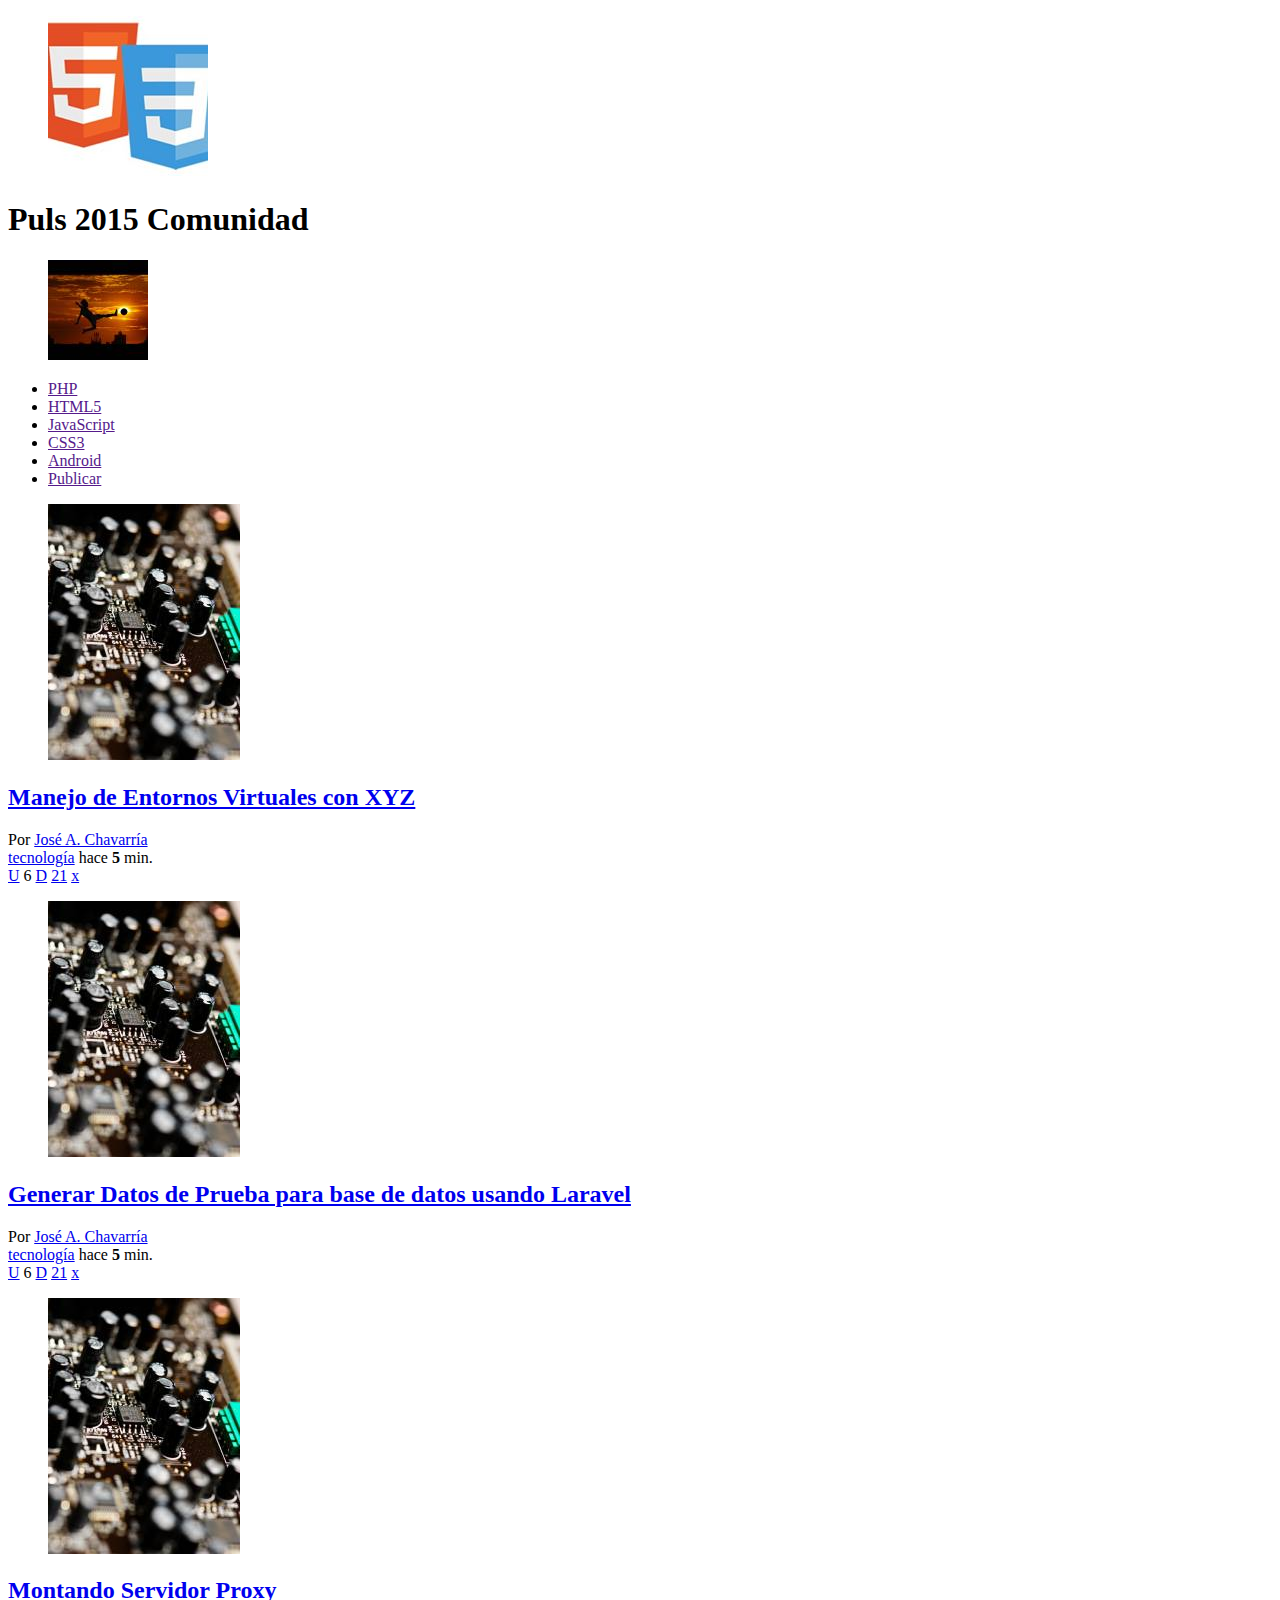
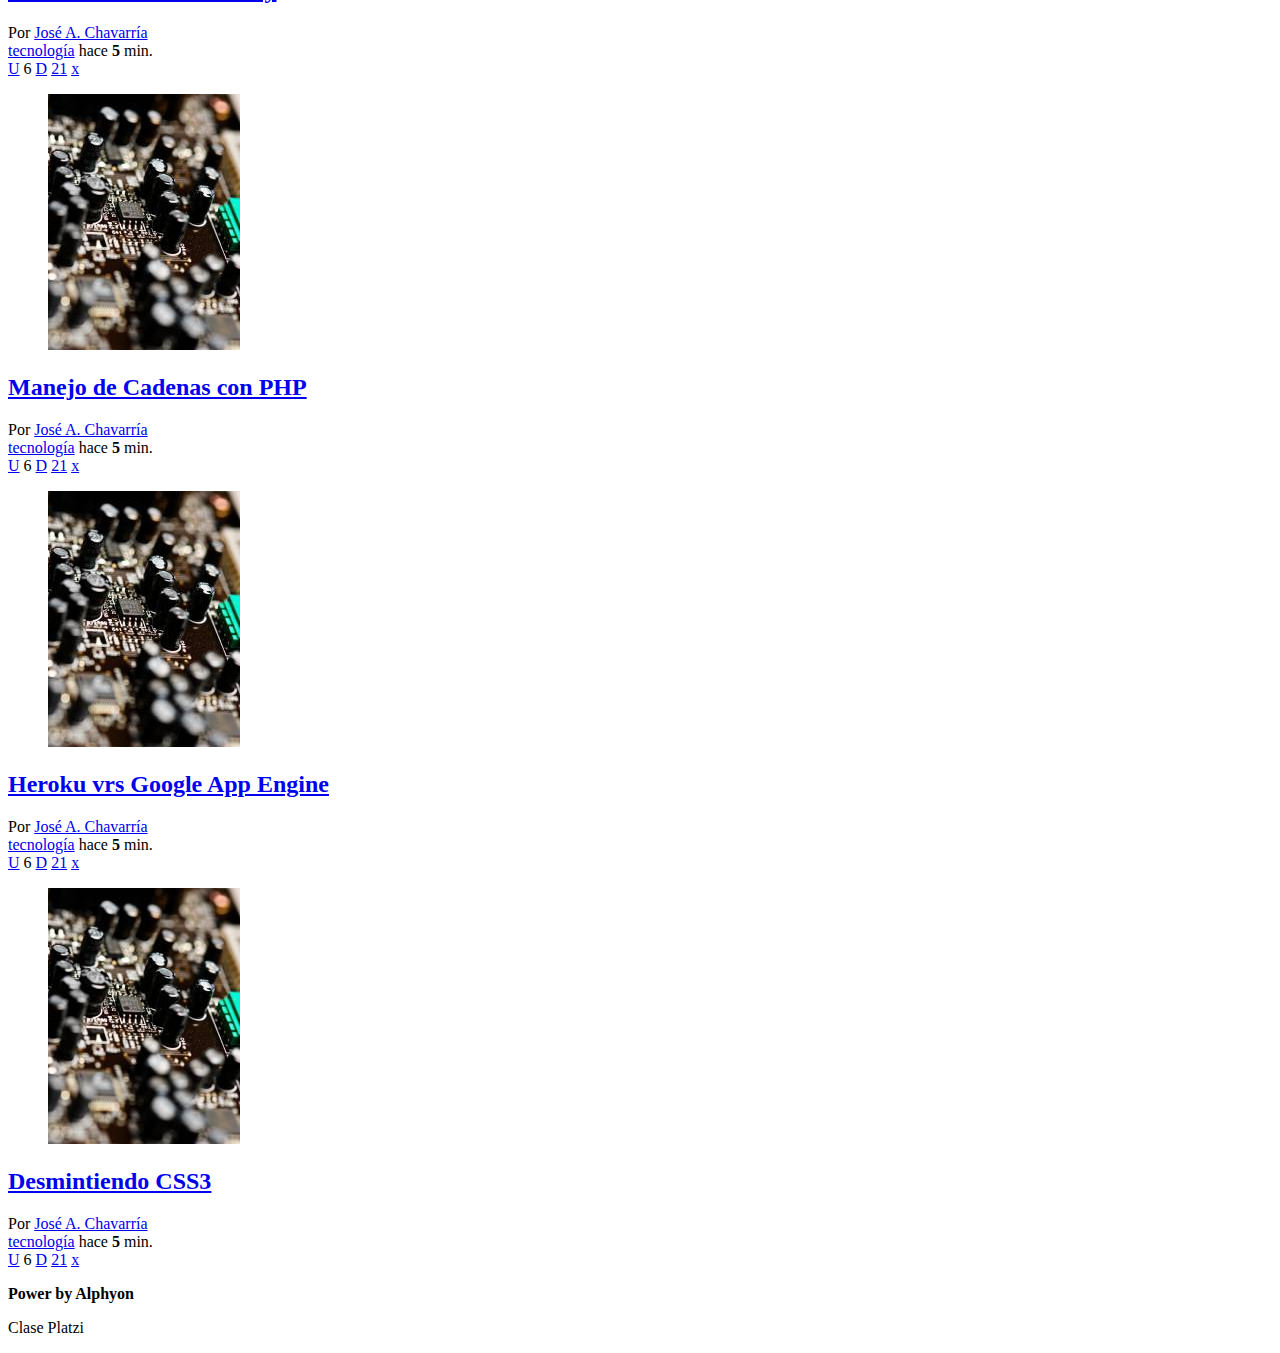
==== index.html @ a3f4fc54 "agregados diseño con CSS" ====
<!DOCTYPE html>
<html lang="es">
<head>
  <meta charset="UTF-8" />
  <meta meta="description" content="proyecto del curso de diseño Web" />
  <title>Puls la Red para aprender </title>
  <link rel="stylesheet" href="css/normalize.css" />
  <link rel="stylesheet" href="css/estilos.css" />
</head>
<body>
  <header>
    <figure id="logo">
      <img src="imagenes/logo.jpg" alt="" />
    </figure>
    <h1>Puls 2015 Comunidad</h1>
    <figure id="avatar">
      <img src="imagenes/avatar.jpg" alt="" />
    </figure>
  </header>
  <nav>
    <ul>
      <li><a href="">PHP</a></li>
      <li><a href="">HTML5</a></li>
      <li><a href="">JavaScript</a></li>
      <li><a href="">CSS3</a></li>
      <li><a href="">Android</a></li>
      <li id="publicar_nav">
        <a href="">Publicar</a>
        </li>
    </ul>
  </nav>
  <section id="contenido">
    <article class="item">
      <figure class="imagen_item">
        <img src="imagenes/imagen.jpg" alt="" />
      </figure>
      <h2 class="titulo_item">
        <a href="#">Manejo de Entornos Virtuales con XYZ</a>
        </h2>
      <div class="autor_item">Por <a href="#">José A. Chavarría</a></div>
      <div class="datos_item">
        <a href="#" class="tag_item">tecnología</a>
        <span class="fecha_item"> hace<strong> 5 </strong>min.</span>
      </div>
      <div class="votacion">
        <a href="#" class="up">U</a>
        6
        <a href="#" class="down">D</a>
        <a href="#" class="comentarios_item">21</a>
        <a href="#" class="guardar_item">x</a>
      </div>
    </article>
    <article class="item">
      <figure class="imagen_item">
        <img src="imagenes/imagen.jpg" alt="" />
      </figure>
      <h2 class="titulo_item">
        <a href="#">Generar Datos de Prueba para base de datos usando Laravel</a>
        </h2>
      <div class="autor_item">Por <a href="#">José A. Chavarría</a></div>
      <div class="datos_item">
        <a href="#" class="tag_item">tecnología</a>
        <span class="fecha_item"> hace<strong> 5 </strong>min.</span>
      </div>
      <div class="votacion">
        <a href="#" class="up">U</a>
        6
        <a href="#" class="down">D</a>
        <a href="#" class="comentarios_item">21</a>
        <a href="#" class="guardar_item">x</a>
      </div>
    </article>
    <article class="item">
      <figure class="imagen_item">
        <img src="imagenes/imagen.jpg" alt="" />
      </figure>
      <h2 class="titulo_item">
        <a href="#">Montando Servidor Proxy</a>
        </h2>
      <div class="autor_item">Por <a href="#">José A. Chavarría</a></div>
      <div class="datos_item">
        <a href="#" class="tag_item">tecnología</a>
        <span class="fecha_item"> hace<strong> 5 </strong>min.</span>
      </div>
      <div class="votacion">
        <a href="#" class="up">U</a>
        6
        <a href="#" class="down">D</a>
        <a href="#" class="comentarios_item">21</a>
        <a href="#" class="guardar_item">x</a>
      </div>
    </article>
    <article class="item">
      <figure class="imagen_item">
        <img src="imagenes/imagen.jpg" alt="" />
      </figure>
      <h2 class="titulo_item">
        <a href="#">Manejo de Cadenas con PHP</a>
        </h2>
      <div class="autor_item">Por <a href="#">José A. Chavarría</a></div>
      <div class="datos_item">
        <a href="#" class="tag_item">tecnología</a>
        <span class="fecha_item"> hace<strong> 5 </strong>min.</span>
      </div>
      <div class="votacion">
        <a href="#" class="up">U</a>
        6
        <a href="#" class="down">D</a>
        <a href="#" class="comentarios_item">21</a>
        <a href="#" class="guardar_item">x</a>
      </div>
    </article>
    <article class="item">
      <figure class="imagen_item">
        <img src="imagenes/imagen.jpg" alt="" />
      </figure>
      <h2 class="titulo_item">
        <a href="#">Heroku vrs Google App Engine</a>
        </h2>
      <div class="autor_item">Por <a href="#">José A. Chavarría</a></div>
      <div class="datos_item">
        <a href="#" class="tag_item">tecnología</a>
        <span class="fecha_item"> hace<strong> 5 </strong>min.</span>
      </div>
      <div class="votacion">
        <a href="#" class="up">U</a>
        6
        <a href="#" class="down">D</a>
        <a href="#" class="comentarios_item">21</a>
        <a href="#" class="guardar_item">x</a>
      </div>
    </article>
    <article class="item">
      <figure class="imagen_item">
        <img src="imagenes/imagen.jpg" alt="" />
      </figure>
      <h2 class="titulo_item">
        <a href="#">Desmintiendo CSS3</a>
        </h2>
      <div class="autor_item">Por <a href="#">José A. Chavarría</a></div>
      <div class="datos_item">
        <a href="#" class="tag_item">tecnología</a>
        <span class="fecha_item"> hace<strong> 5 </strong>min.</span>
      </div>
      <div class="votacion">
        <a href="#" class="up">U</a>
        6
        <a href="#" class="down">D</a>
        <a href="#" class="comentarios_item">21</a>
        <a href="#" class="guardar_item">x</a>
      </div>
    </article>
  </section>
  <footer>
    <p><strong>Power by Alphyon</strong></p>
    <p>Clase Platzi</p>
  </footer>
</body>
</html>
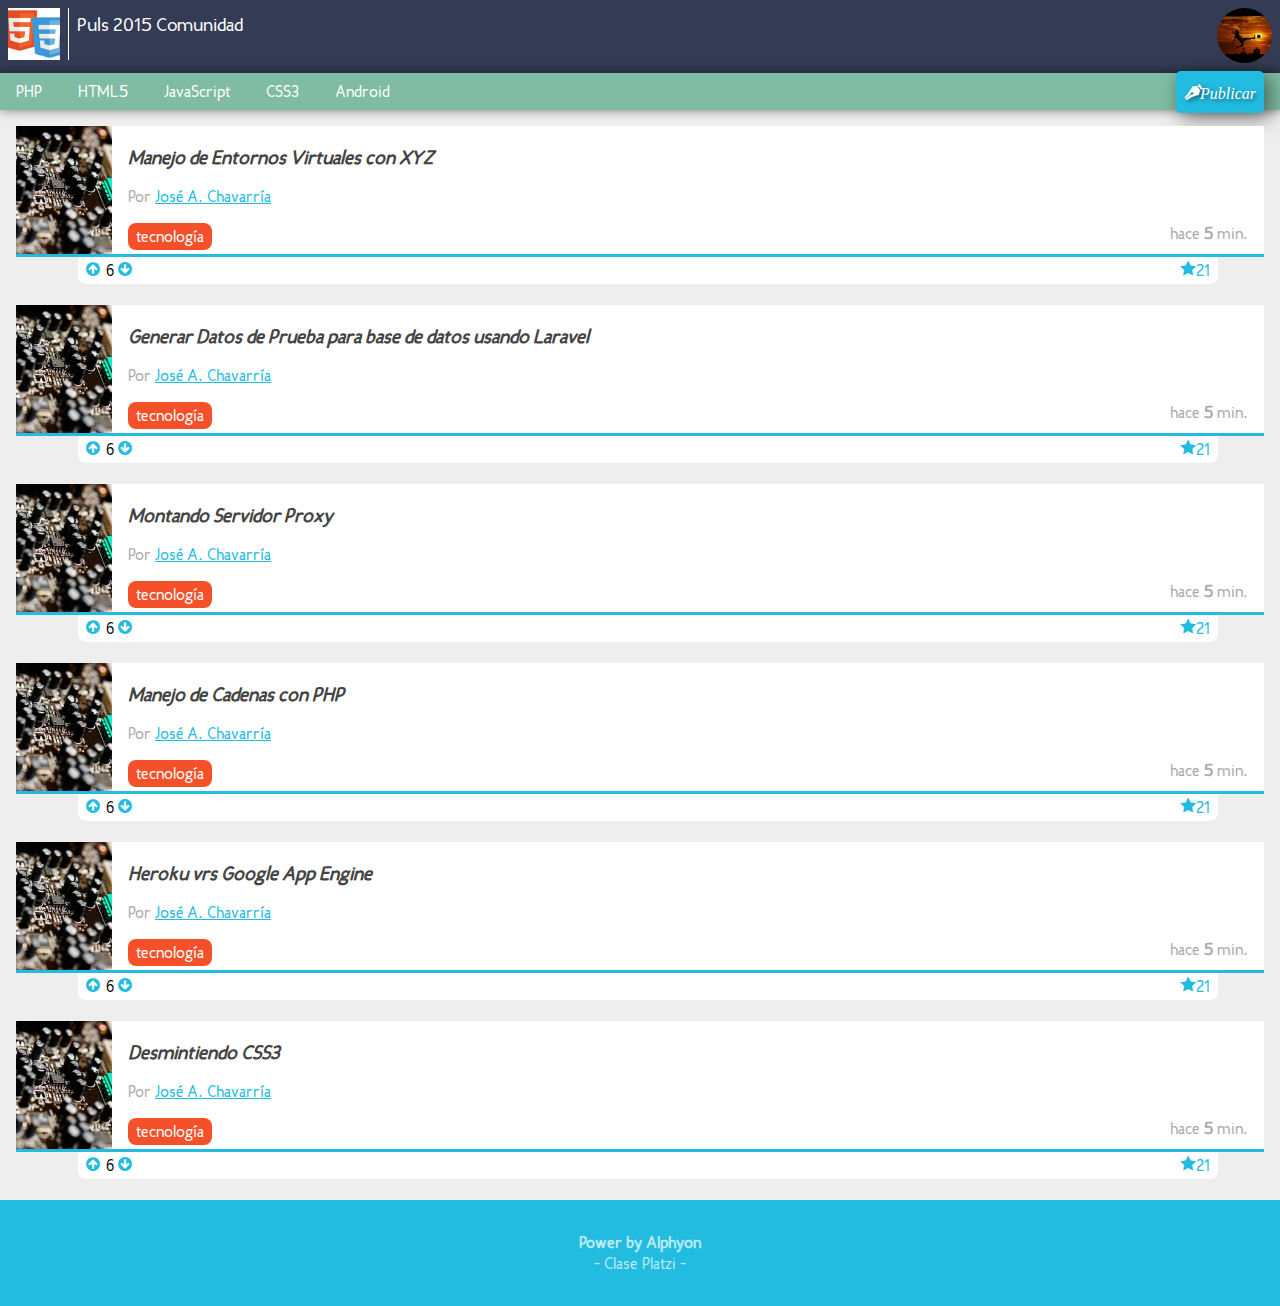
==== commit a75831ad: "agregadas fuentes e iconfonts" ====
--- a/index.html
+++ b/index.html
@@ -4,8 +4,11 @@
   <meta charset="UTF-8" />
   <meta meta="description" content="proyecto del curso de diseño Web" />
   <title>Puls la Red para aprender </title>
+  <link rel="stylesheet" href="css/font.css">
+  <!--<link href='http://fonts.googleapis.com/css?family=Open+Sans:400,700' rel='stylesheet' type='text/css'>-->
   <link rel="stylesheet" href="css/normalize.css" />
   <link rel="stylesheet" href="css/estilos.css" />
+
 </head>
 <body>
   <header>
@@ -25,7 +28,7 @@
       <li><a href="">CSS3</a></li>
       <li><a href="">Android</a></li>
       <li id="publicar_nav">
-        <a href="">Publicar</a>
+        <a href="" class="icon-lapiz">Publicar</a>
         </li>
     </ul>
   </nav>
@@ -43,11 +46,11 @@
         <span class="fecha_item"> hace<strong> 5 </strong>min.</span>
       </div>
       <div class="votacion">
-        <a href="#" class="up">U</a>
+        <a href="#" class="up icon-f-arriba icon-f-arriba"></a>
         6
-        <a href="#" class="down">D</a>
+        <a href="#" class="down icon-f-abajo icon-f-abajo"></a>
         <a href="#" class="comentarios_item">21</a>
-        <a href="#" class="guardar_item">x</a>
+        <a href="#" class="guardar_item icon-estrella"></a>
       </div>
     </article>
     <article class="item">
@@ -63,11 +66,11 @@
         <span class="fecha_item"> hace<strong> 5 </strong>min.</span>
       </div>
       <div class="votacion">
-        <a href="#" class="up">U</a>
+        <a href="#" class="up icon-f-arriba"></a>
         6
-        <a href="#" class="down">D</a>
+        <a href="#" class="down icon-f-abajo"></a>
         <a href="#" class="comentarios_item">21</a>
-        <a href="#" class="guardar_item">x</a>
+        <a href="#" class="guardar_item icon-estrella"></a>
       </div>
     </article>
     <article class="item">
@@ -83,11 +86,11 @@
         <span class="fecha_item"> hace<strong> 5 </strong>min.</span>
       </div>
       <div class="votacion">
-        <a href="#" class="up">U</a>
+        <a href="#" class="up icon-f-arriba"></a>
         6
-        <a href="#" class="down">D</a>
+        <a href="#" class="down icon-f-abajo"></a>
         <a href="#" class="comentarios_item">21</a>
-        <a href="#" class="guardar_item">x</a>
+        <a href="#" class="guardar_item icon-estrella"></a>
       </div>
     </article>
     <article class="item">
@@ -103,11 +106,11 @@
         <span class="fecha_item"> hace<strong> 5 </strong>min.</span>
       </div>
       <div class="votacion">
-        <a href="#" class="up">U</a>
+        <a href="#" class="up icon-f-arriba"></a>
         6
-        <a href="#" class="down">D</a>
+        <a href="#" class="down icon-f-abajo"></a>
         <a href="#" class="comentarios_item">21</a>
-        <a href="#" class="guardar_item">x</a>
+        <a href="#" class="guardar_item icon-estrella"></a>
       </div>
     </article>
     <article class="item">
@@ -123,11 +126,11 @@
         <span class="fecha_item"> hace<strong> 5 </strong>min.</span>
       </div>
       <div class="votacion">
-        <a href="#" class="up">U</a>
+        <a href="#" class="up icon-f-arriba"></a>
         6
-        <a href="#" class="down">D</a>
+        <a href="#" class="down icon-f-abajo"></a>
         <a href="#" class="comentarios_item">21</a>
-        <a href="#" class="guardar_item">x</a>
+        <a href="#" class="guardar_item icon-estrella"></a>
       </div>
     </article>
     <article class="item">
@@ -143,11 +146,11 @@
         <span class="fecha_item"> hace<strong> 5 </strong>min.</span>
       </div>
       <div class="votacion">
-        <a href="#" class="up">U</a>
+        <a href="#" class="up icon-f-arriba"></a>
         6
-        <a href="#" class="down">D</a>
+        <a href="#" class="down icon-f-abajo"></a>
         <a href="#" class="comentarios_item">21</a>
-        <a href="#" class="guardar_item">x</a>
+        <a href="#" class="guardar_item icon-estrella"></a>
       </div>
     </article>
   </section>
--- a/css/font.css
+++ b/css/font.css
@@ -0,0 +1,56 @@
+@font-face {
+    font-family: 'candelabook';
+    src: url('../fonts/CandelaBook-webfont.eot');
+    src: url('../fonts/CandelaBook-webfont.eot?#iefix') format('embedded-opentype'),
+         url('../fonts/CandelaBook-webfont.woff') format('woff'),
+         url('../fonts/CandelaBook-webfont.ttf') format('truetype'),
+         url('../fonts/CandelaBook-webfont.svg#candelabook') format('svg');
+    font-weight: normal;
+    font-style: normal;
+
+}
+
+@font-face {
+  font-family: 'icomoon';
+  src:url('../fonts/icomoon.eot?-mrm8wz');
+  src:url('../fonts/icomoon.eot?#iefix-mrm8wz') format('embedded-opentype'),
+    url('../fonts/icomoon.woff?-mrm8wz') format('woff'),
+    url('../fonts/icomoon.ttf?-mrm8wz') format('truetype'),
+    url('../fonts/icomoon.svg?-mrm8wz#icomoon') format('svg');
+  font-weight: normal;
+  font-style: normal;
+}
+
+[class^="icon-"], [class*=" icon-"] {
+  font-family: 'icomoon';
+  speak: none;
+  font-style: normal;
+  font-weight: normal;
+  font-variant: normal;
+  text-transform: none;
+  line-height: 1;
+
+  /* Better Font Rendering =========== */
+  -webkit-font-smoothing: antialiased;
+  -moz-osx-font-smoothing: grayscale;
+}
+
+.icon-f-abajo:before {
+  content: "\e600";
+}
+
+.icon-f-arriba:before {
+  content: "\e601";
+}
+
+.icon-lapiz:before {
+  content: "\e908";
+}
+
+.icon-estrella:before {
+  content: "\e9d9";
+}
+
+.icon-msg:before {
+  content: "\ea9b";
+}
--- a/css/estilos.css
+++ b/css/estilos.css
@@ -0,0 +1,167 @@
+a{
+  color:#22bce0;
+}
+body{
+  background:#eee;
+  font-family: "candelabook";
+  font-size:16px;
+}
+footer{
+  color:rgba(255,255,255,0.7);
+  background:#22bce0;
+  text-align:center;
+  padding:1em;
+}
+
+footer p:first-child{
+  margin-bottom:0;
+}
+footer p:last-child{
+  margin-top:0;
+}
+footer p:last-child:after{
+  content:" -";
+}
+footer p:last-child:before{
+  content:"- ";
+}
+header{
+  background:#343b54;
+  color:#fff;
+  padding:0.5em;
+  overflow:hidden;
+}
+header figure{
+  float:left;
+}
+header h1{
+  font-size:1.2em;
+  font-weight:normal;
+  margin:0.2em 70px 0 0;
+}
+header #avatar{
+  margin: 0.5em 0.5em 0 0;
+  position:absolute;
+  right:0;
+  top:0;
+}
+header #avatar img{
+  border-radius:50%;
+  width:55px;
+}
+header #logo img{
+  border-right: 1px solid #fff;
+  margin-right:0.5em;
+  padding-right:0.5em;
+  width:52px;
+}
+
+nav{
+  background:#80bca3;
+  box-shadow:rgba(0,0,0,0.5) 0px 0px 10px;
+  padding:0 0.5em;
+  position:relative;
+
+}
+
+nav ul{
+  list-style:none;
+  margin:0;
+  padding:0;
+}
+
+nav ul #publicar_nav{
+  position:absolute;
+  top:-0.1em;
+  right:0;
+}
+nav ul #publicar_nav a{
+  background:#22bce0;
+  border-radius:5px;
+  box-shadow:rgba(0,0,0,0.5) 5px 5px 20px;
+  font-style:italic;
+  padding:0.8em 0.5em ;
+  text-decoration:none;
+  text-shadow:rgba(0,0,0,0.5) 2px 2px 5px;
+}
+nav ul li{
+  display: inline-block;
+  margin:0 1em 0 0;
+}
+
+
+nav ul li a{
+  color:#fff;
+  display:block;
+  padding:0.5em;
+  text-decoration:none;
+}
+
+#contenido{
+  margin:1em;
+}
+
+#contenido .item{
+  background:#fff;
+  border-bottom:3px solid #22bce0;
+  position:relative;
+  margin-bottom:3em;
+  min-height:128px;
+}
+#contenido .item .autor_item{
+  color:#aaa;
+}
+#contenido .item .datos_item{
+  margin:1em 1em 0 0;
+  text-align:right;
+}
+#contenido .item .datos_item .fecha_item{
+  color:#aaa;
+}
+#contenido .item .datos_item .tag_item{
+  background:#f4502a;
+  border-radius:0.5em;
+  color:#fff;
+  float:left;
+  display:inline-block;
+  padding:0.2em 0.5em;
+  text-decoration:none;
+}
+
+#contenido .item .imagen_item{
+  float:left;
+  margin: 0 1em 0 0;
+}
+
+#contenido .item .imagen_item img{
+  width:96px;
+}
+#contenido .item .titulo_item{
+    font-size:1.2em;
+    font-style:italic;
+    padding:1em 1em 0 0;
+}
+
+#contenido .item .titulo_item a{
+  color:#444;
+  text-decoration:none;
+}
+
+#contenido .item .votacion{
+  background:#fff;
+  border-radius:0 0 0.5em 0.5em;
+  position:absolute;
+  left:5%;
+  margin-top:3px;
+  padding:0.2em 0.5em;
+  top:100%;
+  width:90%;
+}
+#contenido .item .votacion a{
+  text-decoration:none;
+}
+
+#contenido .item .votacion .comentarios_item,
+#contenido .item .votacion .guardar_item{
+  float:right;
+}
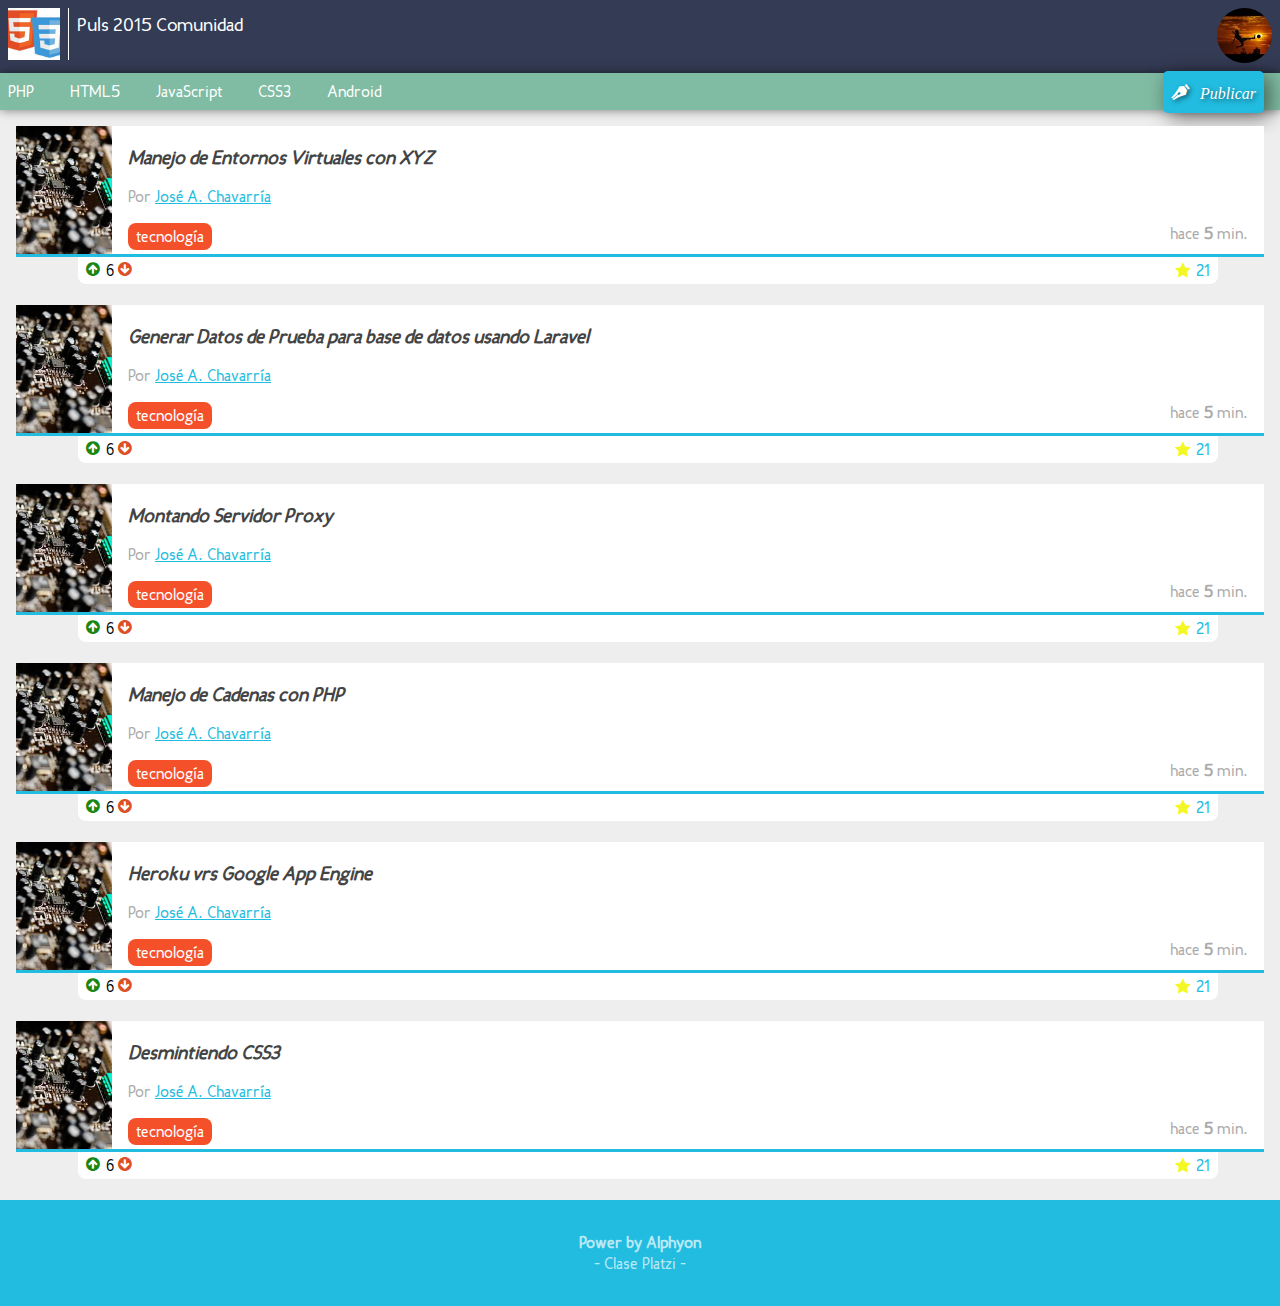
==== commit d3b391a1: "meta - para empezar responsive" ====
--- a/index.html
+++ b/index.html
@@ -3,6 +3,7 @@
 <head>
   <meta charset="UTF-8" />
   <meta meta="description" content="proyecto del curso de diseño Web" />
+  <meta name="viewport" content="device-width, minimum-scale=1,maximum-scale=1" />
   <title>Puls la Red para aprender </title>
   <link rel="stylesheet" href="css/font.css">
   <!--<link href='http://fonts.googleapis.com/css?family=Open+Sans:400,700' rel='stylesheet' type='text/css'>-->
--- a/css/font.css
+++ b/css/font.css
@@ -37,18 +37,26 @@
 
 .icon-f-abajo:before {
   content: "\e600";
+  color:#dd4f24;
 }
 
 .icon-f-arriba:before {
   content: "\e601";
+  color:#188612;
 }
 
 .icon-lapiz:before {
   content: "\e908";
+  margin-right: 0.8em;
 }
 
 .icon-estrella:before {
   content: "\e9d9";
+  color:#f3f723;
+  margin-right:0.3em;
+  position: relative;
+  top: 0.1em;
+
 }
 
 .icon-msg:before {
--- a/css/estilos.css
+++ b/css/estilos.css
@@ -59,7 +59,7 @@
 nav{
   background:#80bca3;
   box-shadow:rgba(0,0,0,0.5) 0px 0px 10px;
-  padding:0 0.5em;
+  padding:0 6em 0 0;
   position:relative;
 
 }
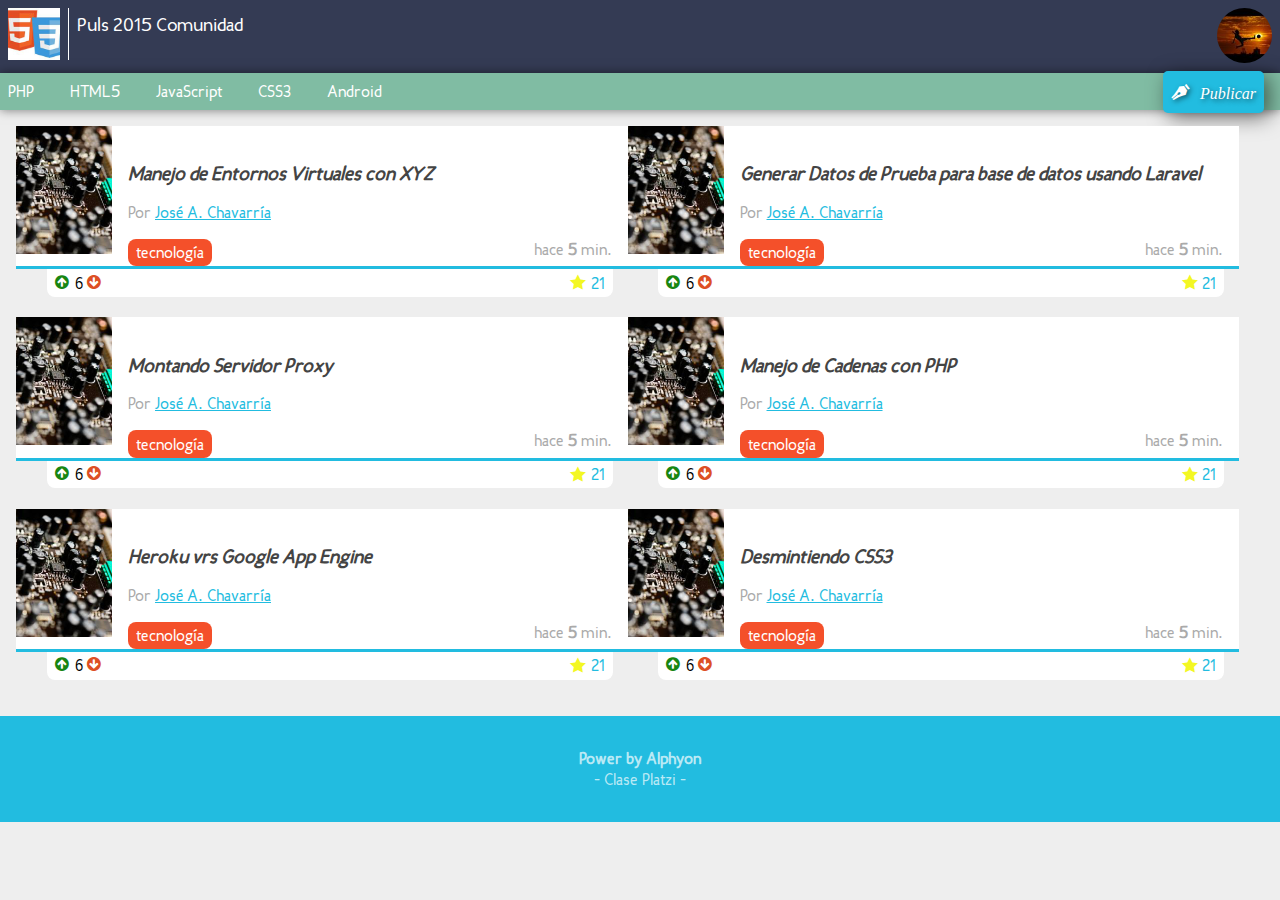
==== commit e1c4e54c: "agregadas media querys" ====
--- a/index.html
+++ b/index.html
@@ -3,7 +3,7 @@
 <head>
   <meta charset="UTF-8" />
   <meta meta="description" content="proyecto del curso de diseño Web" />
-  <meta name="viewport" content="device-width, minimum-scale=1,maximum-scale=1" />
+  <meta name="viewport" content="device-width" />
   <title>Puls la Red para aprender </title>
   <link rel="stylesheet" href="css/font.css">
   <!--<link href='http://fonts.googleapis.com/css?family=Open+Sans:400,700' rel='stylesheet' type='text/css'>-->
--- a/css/estilos.css
+++ b/css/estilos.css
@@ -165,3 +165,30 @@
 #contenido .item .votacion .guardar_item{
   float:right;
 }
+
+@media screen and (min-width:800px){
+  #contenido{
+    overflow:hidden;
+  }
+  #contenido .item{
+    width:49%;
+    float:left;
+
+  }
+  #contenido .item:nth-child(odd){
+    smargin-right:2%;
+  }
+}
+
+@media screen and (min-width : 320px) and (max-width : 480px) {
+  #contenido{
+    background:red;
+    overflow:hidden;
+  }
+  #contenido .item{
+    width:315px;
+    float:left;
+
+  }
+
+}
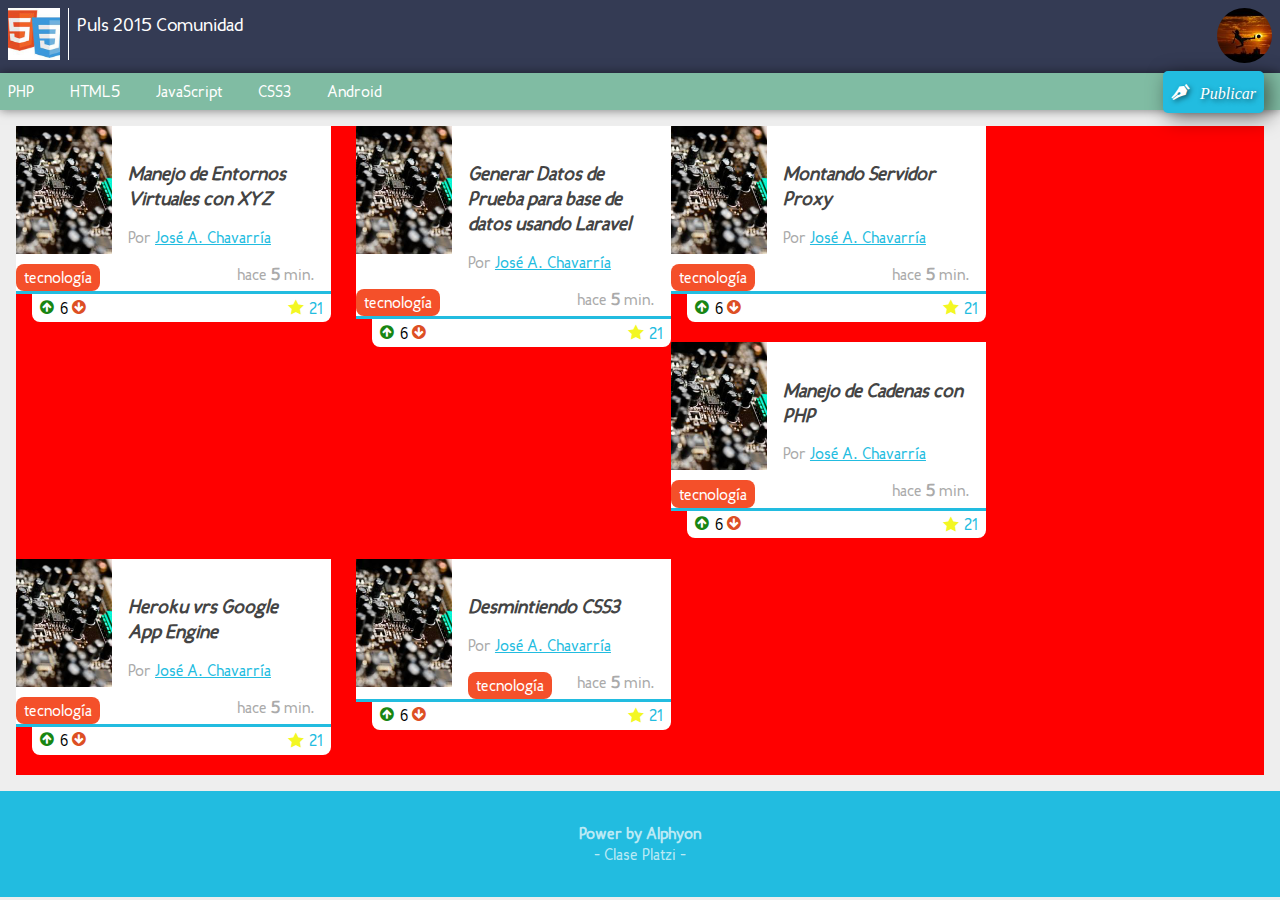
==== commit 461f4f89: "agregadas media querys" ====
--- a/index.html
+++ b/index.html
@@ -3,7 +3,7 @@
 <head>
   <meta charset="UTF-8" />
   <meta meta="description" content="proyecto del curso de diseño Web" />
-  <meta name="viewport" content="device-width" />
+  <meta name="viewport" content="device-width, minimum-scale=1,maximum-scale=1" />
   <title>Puls la Red para aprender </title>
   <link rel="stylesheet" href="css/font.css">
   <!--<link href='http://fonts.googleapis.com/css?family=Open+Sans:400,700' rel='stylesheet' type='text/css'>-->
--- a/css/estilos.css
+++ b/css/estilos.css
@@ -176,11 +176,11 @@
 
   }
   #contenido .item:nth-child(odd){
-    smargin-right:2%;
+    margin-right:2%;
   }
 }
 
-@media screen and (min-width : 320px) and (max-width : 480px) {
+@media screen and (min-device-width : 320px){
   #contenido{
     background:red;
     overflow:hidden;
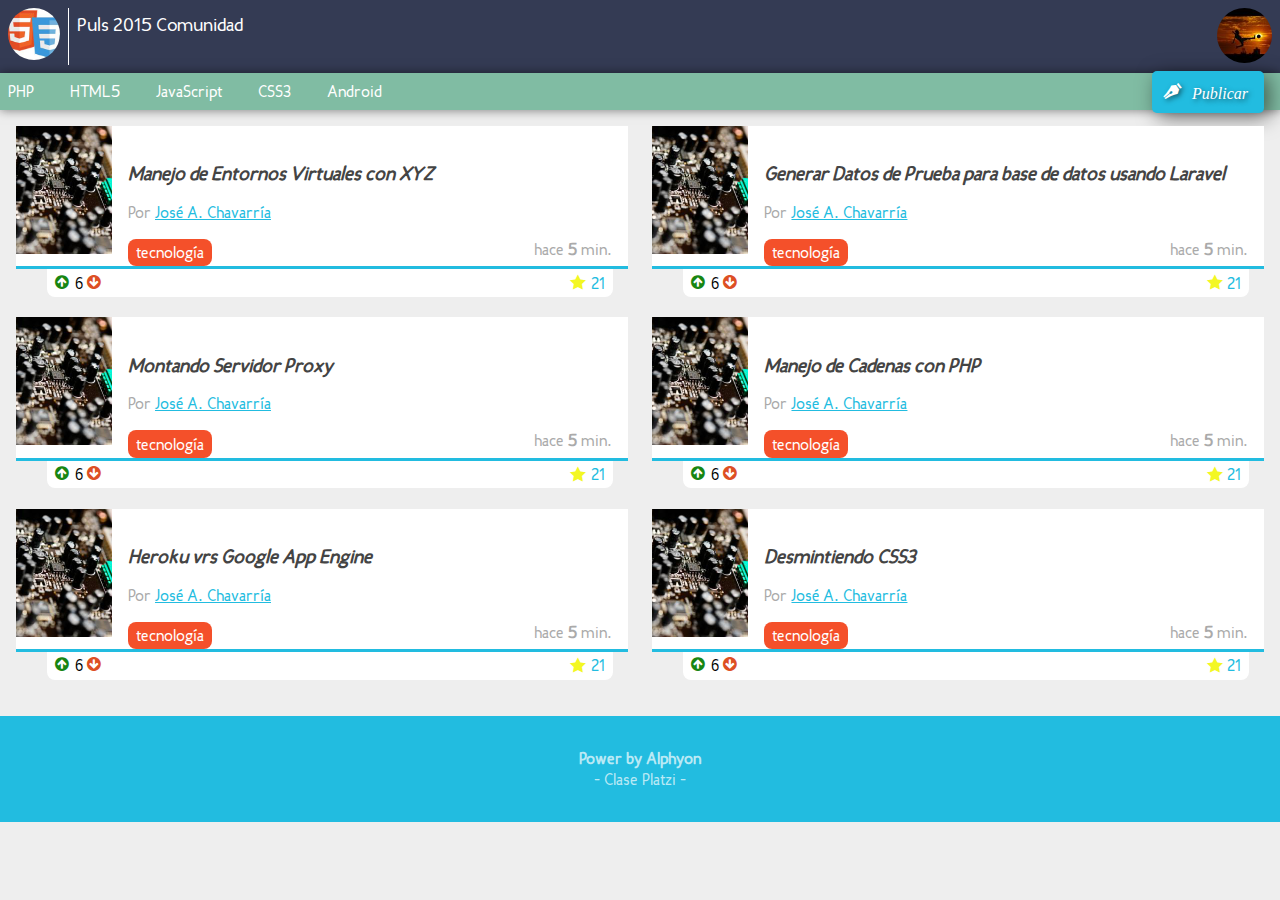
==== commit d74a2dcf: "agregado js y jquery base" ====
--- a/index.html
+++ b/index.html
@@ -29,10 +29,15 @@
       <li><a href="">CSS3</a></li>
       <li><a href="">Android</a></li>
       <li id="publicar_nav">
-        <a href="" class="icon-lapiz">Publicar</a>
+        <a href="#" class="icon-lapiz" id="mostrar-form">Publicar</a>
         </li>
     </ul>
   </nav>
+  <form action="" id="formulario" class="formulario">
+    <input type="text" id="titulo" placeholder="Título:"required />
+    <input type="url" id="url" placeholder="Link" required />
+    <input type="submit" value="Enviar"  />
+  </form>
   <section id="contenido">
     <article class="item">
       <figure class="imagen_item">
@@ -159,5 +164,7 @@
     <p><strong>Power by Alphyon</strong></p>
     <p>Clase Platzi</p>
   </footer>
+  <script src="js/jquery.js"></script>
+  <script src="js/formulario.js"></script>
 </body>
 </html>
--- a/css/font.css
+++ b/css/font.css
@@ -47,7 +47,7 @@
 
 .icon-lapiz:before {
   content: "\e908";
-  margin-right: 0.8em;
+
 }
 
 .icon-estrella:before {
--- a/css/estilos.css
+++ b/css/estilos.css
@@ -50,6 +50,18 @@
   width:55px;
 }
 header #logo img{
+  border-radius:50%;
+  width:52px;
+  -webkit-transition:1.5s;
+
+}
+header #logo img:hover{
+
+  -webkit-transform:rotate(360deg);
+
+}
+
+header #logo{
   border-right: 1px solid #fff;
   margin-right:0.5em;
   padding-right:0.5em;
@@ -80,10 +92,24 @@
   border-radius:5px;
   box-shadow:rgba(0,0,0,0.5) 5px 5px 20px;
   font-style:italic;
-  padding:0.8em 0.5em ;
+  padding:0.8em 1em 0.8em 2.5em;
   text-decoration:none;
   text-shadow:rgba(0,0,0,0.5) 2px 2px 5px;
 }
+nav ul #publicar_nav a:before{
+ position:absolute;
+ top:0.7em;
+ left:0.7em;
+
+
+}
+nav ul #publicar_nav a:hover:before{
+ font-size:20px;
+
+
+
+}
+
 nav ul li{
   display: inline-block;
   margin:0 1em 0 0;
@@ -95,6 +121,12 @@
   display:block;
   padding:0.5em;
   text-decoration:none;
+  -webkit-transition:0.3s;
+}
+nav ul li a:hover{
+  background:#343b54;
+
+
 }
 
 #contenido{
@@ -180,15 +212,26 @@
   }
 }
 
-@media screen and (min-device-width : 320px){
-  #contenido{
-    background:red;
-    overflow:hidden;
-  }
-  #contenido .item{
-    width:315px;
-    float:left;
-
-  }
-
-}
+/*Formulario*/
+.formulario{
+  padding:1em;
+  text-align:right;
+  display:none;
+}
+
+.formulario input{
+  border:1px solid #ccc;
+  border-radius:5px;
+  padding:0.2em 0.6em;
+
+}
+.formulario input[type="submit"]{
+  background: #22bce0;
+  border-color:#22bce0;
+border-radius: 5px;
+box-shadow: rgba(0,0,0,0.5) 5px 5px 20px;
+font-style: italic;
+color:#fff;
+text-decoration: none;
+text-shadow: rgba(0,0,0,0.5) 2px 2px 5px;
+}
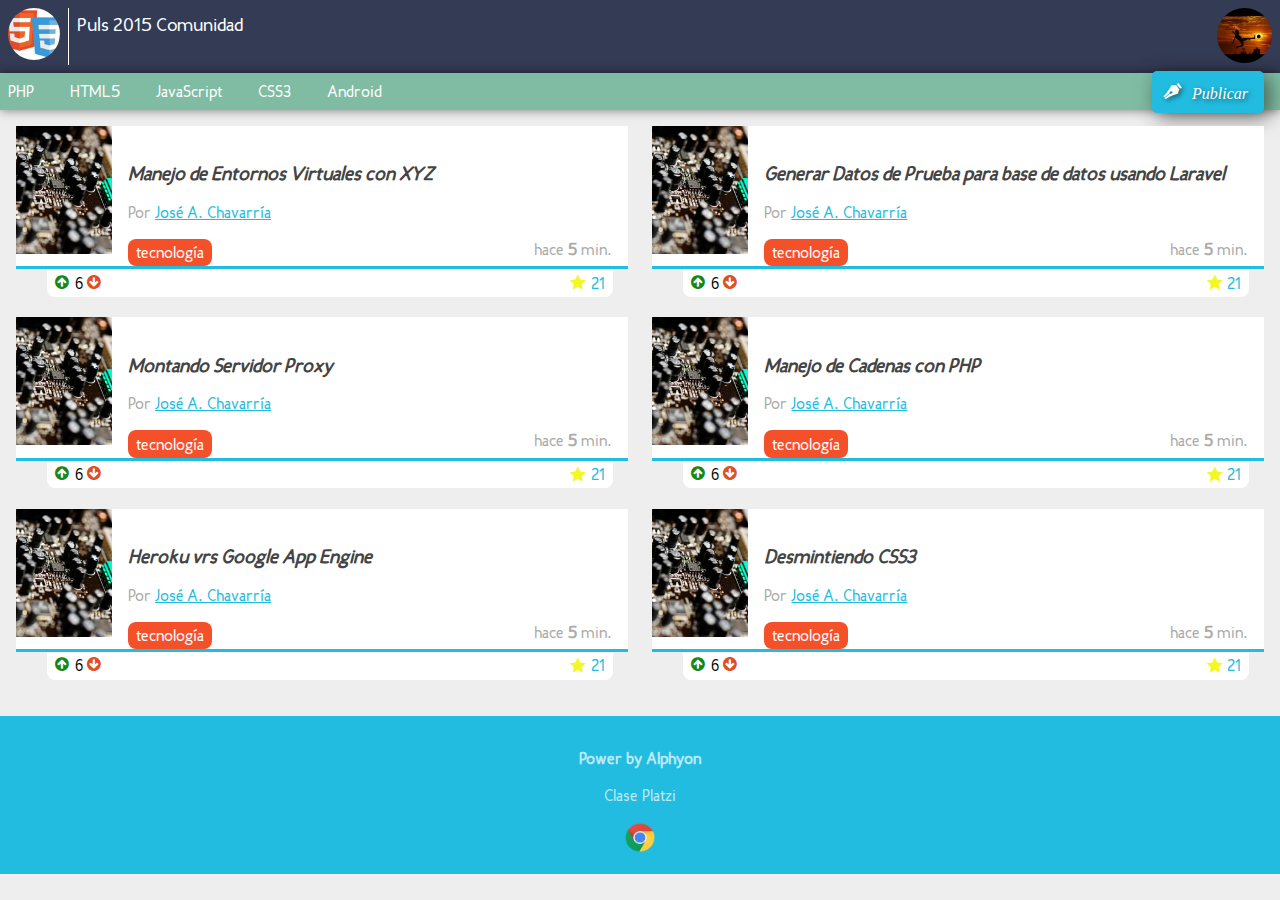
==== commit 29d94a1f: "agregado ajax y consultas yql" ====
--- a/index.html
+++ b/index.html
@@ -3,7 +3,7 @@
 <head>
   <meta charset="UTF-8" />
   <meta meta="description" content="proyecto del curso de diseño Web" />
-  <meta name="viewport" content="device-width, minimum-scale=1,maximum-scale=1" />
+  <meta name="viewport" content="width=device-width, initial-scale=1, maximum-scale=1">
   <title>Puls la Red para aprender </title>
   <link rel="stylesheet" href="css/font.css">
   <!--<link href='http://fonts.googleapis.com/css?family=Open+Sans:400,700' rel='stylesheet' type='text/css'>-->
@@ -18,7 +18,7 @@
     </figure>
     <h1>Puls 2015 Comunidad</h1>
     <figure id="avatar">
-      <img src="imagenes/avatar.jpg" alt="" />
+      <!--<img src="imagenes/avatar.jpg" alt="" />-->
     </figure>
   </header>
   <nav>
@@ -38,6 +38,10 @@
     <input type="url" id="url" placeholder="Link" required />
     <input type="submit" value="Enviar"  />
   </form>
+  <aside>
+    <div id="clima"></div>
+    <div id="geo"></div>
+  </aside>
   <section id="contenido">
     <article class="item">
       <figure class="imagen_item">
@@ -163,8 +167,23 @@
   <footer>
     <p><strong>Power by Alphyon</strong></p>
     <p>Clase Platzi</p>
+    <div class="logos"></div>
   </footer>
   <script src="js/jquery.js"></script>
   <script src="js/formulario.js"></script>
+  <script src="js/geo.js"></script>
+  <script src="js/ajax.js"></script>
+  <script>
+    window.onload = function(){
+      console.log('evento disparado');
+    }
+    $(document).on('ready',function(){
+      console.log('otro disparo DOM');
+    });
+
+    $(function(){
+      console.log('que orden tengo ');
+    });
+  </script>
 </body>
 </html>
--- a/css/estilos.css
+++ b/css/estilos.css
@@ -108,6 +108,10 @@
 
 
 
+}
+nav ul #publicar_nav .disabled{
+  background:#ccc;
+  cursor:default;
 }
 
 nav ul li{
